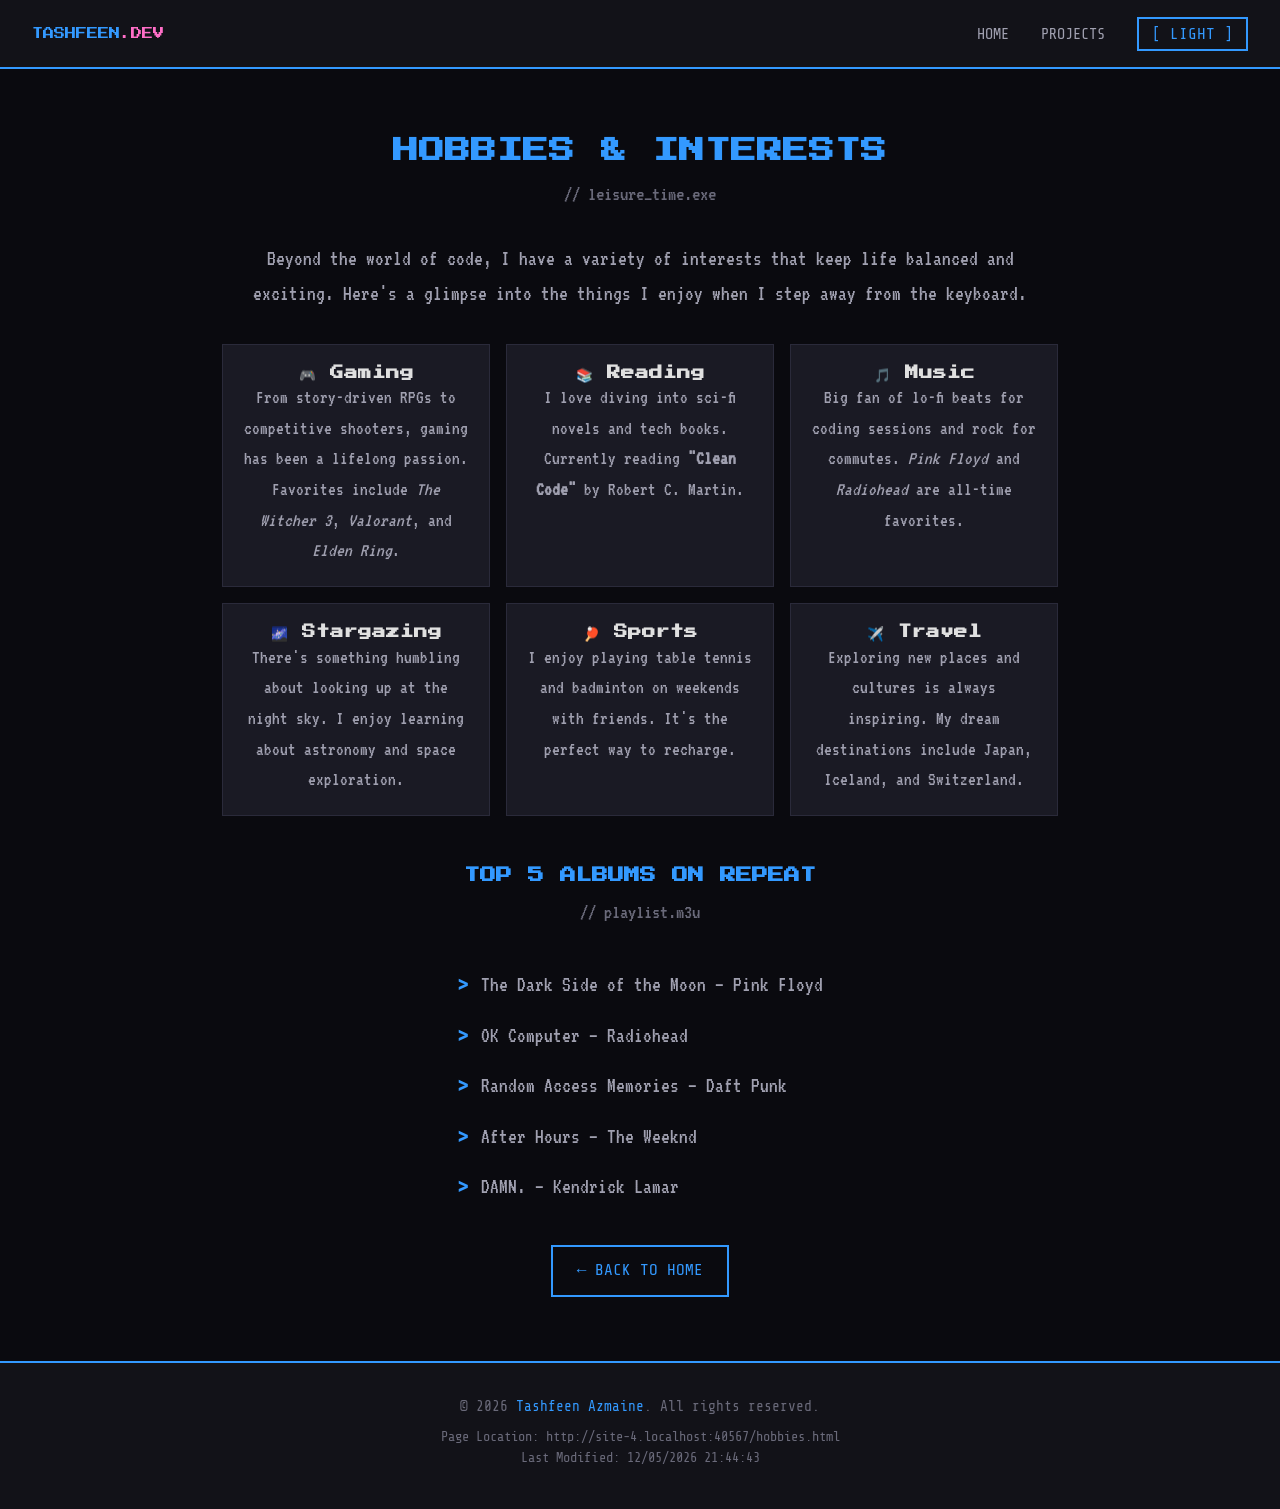
==== hobbies.html @ 60d8f3d3 "first commit" ====
<!DOCTYPE html>
<html lang="en">
<head>
  <meta charset="UTF-8">
  <meta name="viewport" content="width=device-width, initial-scale=1.0">
  <meta name="description" content="Hobbies and interests of Tashfeen Azmaine.">
  <meta name="author" content="Tashfeen Azmaine">
  <title>Hobbies — Tashfeen Azmaine</title>
  <link rel="icon" type="image/png" href="images/Eniamza-500x500.png">
  <link rel="stylesheet" href="styles.css">
</head>
<body>

    <nav class="navbar">
    <div class="nav-logo">
      Tashfeen<span>.dev</span>
    </div>
    <ul class="nav-links">
      <li><a href="index.html">Home</a></li>
      <li><a href="projects.html">Projects</a></li>
      <li>
        <button class="theme-toggle" id="theme-btn" onclick="toggleTheme()">[ LIGHT ]</button>
      </li>
    </ul>
  </nav>

    <section class="section">
    <h1 class="section-title">Hobbies &amp; Interests</h1>
    <p class="section-subtitle">// leisure_time.exe</p>

    <div class="about-content">
      <p>
        Beyond the world of code, I have a variety of interests that keep life balanced and exciting.
        Here's a glimpse into the things I enjoy when I step away from the keyboard.
      </p>
    </div>

        <div class="skills-grid" style="margin-top: 2rem;">
      <div class="skill-card">
        <h3>&#x1F3AE; Gaming</h3>
        <p>From story-driven RPGs to competitive shooters, gaming has been a lifelong passion. Favorites include <i>The Witcher 3</i>, <i>Valorant</i>, and <i>Elden Ring</i>.</p>
      </div>
      <div class="skill-card">
        <h3>&#x1F4DA; Reading</h3>
        <p>I love diving into sci-fi novels and tech books. Currently reading <b>"Clean Code"</b> by Robert C. Martin.</p>
      </div>
      <div class="skill-card">
        <h3>&#x1F3B5; Music</h3>
        <p>Big fan of lo-fi beats for coding sessions and rock for commutes. <i>Pink Floyd</i> and <i>Radiohead</i> are all-time favorites.</p>
      </div>
      <div class="skill-card">
        <h3>&#x1F30C; Stargazing</h3>
        <p>There's something humbling about looking up at the night sky. I enjoy learning about astronomy and space exploration.</p>
      </div>
      <div class="skill-card">
        <h3>&#x1F3D3; Sports</h3>
        <p>I enjoy playing table tennis and badminton on weekends with friends. It's the perfect way to recharge.</p>
      </div>
      <div class="skill-card">
        <h3>&#x2708;&#xFE0F; Travel</h3>
        <p>Exploring new places and cultures is always inspiring. My dream destinations include Japan, Iceland, and Switzerland.</p>
      </div>
    </div>

        <h2 class="section-title" style="margin-top: 3rem;">Top 5 Albums on Repeat</h2>
    <p class="section-subtitle">// playlist.m3u</p>
    <ul class="retro-list">
      <li>The Dark Side of the Moon — Pink Floyd</li>
      <li>OK Computer — Radiohead</li>
      <li>Random Access Memories — Daft Punk</li>
      <li>After Hours — The Weeknd</li>
      <li>DAMN. — Kendrick Lamar</li>
    </ul>

    <div style="margin-top: 2rem;">
      <a href="index.html" class="btn">&larr; Back to Home</a>
    </div>
  </section>

    <footer class="footer">
    <p>&copy; 2026 <span class="footer-accent">Tashfeen Azmaine</span>. All rights reserved.</p>
    <p id="page-info"></p>
  </footer>

  <script src="script.js"></script>
</body>
</html>
---- styles.css ----
@import url('https://fonts.googleapis.com/css2?family=Press+Start+2P&family=VT323&family=Share+Tech+Mono&display=swap');



* { margin: 0; padding: 0; box-sizing: border-box; }

html { scroll-behavior: smooth; }

body {
  font-family: 'VT323', monospace;
  font-size: 1.35rem;
  line-height: 1.6;
  color: #e0e0e0;
  background: #0a0a0f;
}
.light-mode body {
  font-family: 'VT323', monospace;
  font-size: 1.35rem;
  line-height: 1.6;
  color: #1a1a2e;
  background: #e8e0d4;
}

a {
  color: #00d4ff;
  text-decoration: none;
}
.light-mode a {
  color: #0077aa;
  text-decoration: none;
}

a:hover { color: #3399ff; }
.light-mode a:hover { color: #0055aa; }

h1, h2, h3, h4 {
  font-family: 'Press Start 2P', monospace;
  line-height: 1.4;
}

h1 { font-size: 1.6rem; }

h2 { font-size: 1rem; }

h3 { font-size: 0.85rem; }

h4 { font-size: 0.75rem; }

.navbar {
  position: sticky;
  top: 0;
  z-index: 100;
  background: #121218;
  border-bottom: 2px solid #3399ff;
  padding: 1rem 2rem;
  display: flex;
  justify-content: space-between;
  align-items: center;
}
.light-mode .navbar {
  position: sticky;
  top: 0;
  z-index: 100;
  background: #f5efe6;
  border-bottom: 2px solid #0055aa;
  padding: 1rem 2rem;
  display: flex;
  justify-content: space-between;
  align-items: center;
}

.nav-logo {
  font-family: 'Press Start 2P', monospace;
  font-size: 0.7rem;
  color: #3399ff;
  text-transform: uppercase;
}
.light-mode .nav-logo {
  font-family: 'Press Start 2P', monospace;
  font-size: 0.7rem;
  color: #0055aa;
  text-transform: uppercase;
}

.nav-logo span { color: #ff6ec7; }
.light-mode .nav-logo span { color: #cc3388; }

.nav-links {
  list-style: none;
  display: flex;
  gap: 2rem;
  align-items: center;
}

.nav-links li a {
  font-family: 'Share Tech Mono', monospace;
  font-size: 0.95rem;
  color: #a0a0b0;
  text-transform: uppercase;
}
.light-mode .nav-links li a {
  font-family: 'Share Tech Mono', monospace;
  font-size: 0.95rem;
  color: #3a3a5a;
  text-transform: uppercase;
}

.nav-links li a:hover { color: #3399ff; }
.light-mode .nav-links li a:hover { color: #0055aa; }

.theme-toggle {
  background: none;
  border: 2px solid #3399ff;
  color: #3399ff;
  font-family: 'Share Tech Mono', monospace;
  font-size: 1rem;
  padding: 0.4rem 0.8rem;
  cursor: pointer;
}
.light-mode .theme-toggle {
  background: none;
  border: 2px solid #0055aa;
  color: #0055aa;
  font-family: 'Share Tech Mono', monospace;
  font-size: 1rem;
  padding: 0.4rem 0.8rem;
  cursor: pointer;
}

.theme-toggle:hover {
  background: #3399ff;
  color: #0a0a0f;
}
.light-mode .theme-toggle:hover {
  background: #0055aa;
  color: #e8e0d4;
}

.hero {
  display: flex;
  flex-direction: column;
  align-items: center;
  justify-content: center;
  text-align: center;
  gap: 3rem;
  padding: 4rem 2rem;
  min-height: 70vh;
}

.hero-image img {
  width: 220px;
  height: 220px;
  object-fit: cover;
  border: 3px solid #3399ff;
  box-shadow: 6px 6px 0 #2266cc;
}
.light-mode .hero-image img {
  width: 220px;
  height: 220px;
  object-fit: cover;
  border: 3px solid #0055aa;
  box-shadow: 6px 6px 0 #003366;
}

.hero-image img:hover {
  box-shadow: 9px 9px 0 #2266cc;
}
.light-mode .hero-image img:hover {
  box-shadow: 9px 9px 0 #003366;
}

.hero-text { max-width: 500px; }

.hero-text .greeting {
  font-family: 'Share Tech Mono', monospace;
  font-size: 1.2rem;
  color: #3399ff;
  margin-bottom: 0.5rem;
}
.light-mode .hero-text .greeting {
  font-family: 'Share Tech Mono', monospace;
  font-size: 1.2rem;
  color: #0055aa;
  margin-bottom: 0.5rem;
}

.hero-text h1 { margin-bottom: 0.5rem; }

.hero-text h1 .highlight { color: #3399ff; }
.light-mode .hero-text h1 .highlight { color: #0055aa; }

.hero-text .tagline {
  font-size: 1.5rem;
  color: #a0a0b0;
  margin-bottom: 1.5rem;
}
.light-mode .hero-text .tagline {
  font-size: 1.5rem;
  color: #3a3a5a;
  margin-bottom: 1.5rem;
}

.hero-text .hero-links {
  display: flex;
  justify-content: center;
  gap: 1rem;
}

.btn {
  display: inline-block;
  font-family: 'Share Tech Mono', monospace;
  font-size: 1rem;
  padding: 0.7rem 1.5rem;
  border: 2px solid #3399ff;
  color: #3399ff;
  text-transform: uppercase;
  background: transparent;
  cursor: pointer;
}
.light-mode .btn {
  display: inline-block;
  font-family: 'Share Tech Mono', monospace;
  font-size: 1rem;
  padding: 0.7rem 1.5rem;
  border: 2px solid #0055aa;
  color: #0055aa;
  text-transform: uppercase;
  background: transparent;
  cursor: pointer;
}

.btn:hover {
  background: #3399ff;
  color: #0a0a0f;
}
.light-mode .btn:hover {
  background: #0055aa;
  color: #e8e0d4;
}

.btn-filled {
  background: #3399ff;
  color: #0a0a0f;
}
.light-mode .btn-filled {
  background: #0055aa;
  color: #e8e0d4;
}

.btn-filled:hover {
  background: transparent;
  color: #3399ff;
}
.light-mode .btn-filled:hover {
  background: transparent;
  color: #0055aa;
}

.section {
  padding: 4rem 2rem;
  max-width: 900px;
  margin: 0 auto;
  text-align: center;
}

.section-title {
  color: #3399ff;
  margin-bottom: 0.5rem;
  text-transform: uppercase;
}
.light-mode .section-title {
  color: #0055aa;
  margin-bottom: 0.5rem;
  text-transform: uppercase;
}

.section-subtitle {
  font-size: 1.3rem;
  color: #6a6a7a;
  margin-bottom: 2rem;
}
.light-mode .section-subtitle {
  font-size: 1.3rem;
  color: #7a7a9a;
  margin-bottom: 2rem;
}

.about-content p {
  margin-bottom: 1rem;
  color: #a0a0b0;
}
.light-mode .about-content p {
  margin-bottom: 1rem;
  color: #3a3a5a;
}

.about-content strong { color: #3399ff; }
.light-mode .about-content strong { color: #0055aa; }

.quote-block {
  border-left: 4px solid #3399ff;
  padding: 1.5rem 2rem;
  margin: 2rem 0;
  background: #1a1a24;
  font-style: italic;
  font-size: 1.5rem;
  color: #a0a0b0;
}
.light-mode .quote-block {
  border-left: 4px solid #0055aa;
  padding: 1.5rem 2rem;
  margin: 2rem 0;
  background: #faf6f0;
  font-style: italic;
  font-size: 1.5rem;
  color: #3a3a5a;
}

.quote-block .quote-author {
  display: block;
  margin-top: 0.75rem;
  font-style: normal;
  font-size: 1.1rem;
  color: #2266cc;
}
.light-mode .quote-block .quote-author {
  display: block;
  margin-top: 0.75rem;
  font-style: normal;
  font-size: 1.1rem;
  color: #003366;
}

.skills-grid {
  display: grid;
  grid-template-columns: repeat(3, 1fr);
  gap: 1rem;
  margin-top: 1rem;
}

.skill-card {
  background: #1a1a24;
  border: 1px solid #2a2a3a;
  padding: 1.2rem;
}
.light-mode .skill-card {
  background: #faf6f0;
  border: 1px solid #c8c0b4;
  padding: 1.2rem;
}

.skill-card:hover {
  border-color: #3399ff;
}
.light-mode .skill-card:hover {
  border-color: #0055aa;
}

.skill-card h4 {
  color: #3399ff;
  margin-bottom: 0.5rem;
}
.light-mode .skill-card h4 {
  color: #0055aa;
  margin-bottom: 0.5rem;
}

.skill-card p {
  color: #a0a0b0;
  font-size: 1.2rem;
}
.light-mode .skill-card p {
  color: #3a3a5a;
  font-size: 1.2rem;
}

.retro-list {
  list-style: none;
  text-align: left;   display: inline-block;
}

.retro-list.two-columns {
  display: grid;
  grid-template-columns: 1fr 1fr;
  gap: 0 1rem;
}

.retro-list li {
  padding: 0.5rem 0;
  padding-left: 1.5rem;
  position: relative;
  color: #a0a0b0;
}
.light-mode .retro-list li {
  padding: 0.5rem 0;
  padding-left: 1.5rem;
  position: relative;
  color: #3a3a5a;
}

.retro-list li::before {
  content: '>';
  position: absolute;
  left: 0;
  color: #3399ff;
  font-family: 'Share Tech Mono', monospace;
  font-weight: bold;
}
.light-mode .retro-list li::before {
  content: '>';
  position: absolute;
  left: 0;
  color: #0055aa;
  font-family: 'Share Tech Mono', monospace;
  font-weight: bold;
}

.retro-list li:hover { color: #e0e0e0; }
.light-mode .retro-list li:hover { color: #1a1a2e; }

.table-container { 
  margin: 1rem 0; 
  overflow-x: auto; 
}

table {
  width: 100%;
  border-collapse: collapse;
  font-size: 1.3rem;
}

table thead {
  background: #3399ff;
  color: #0a0a0f;
}
.light-mode table thead {
  background: #0055aa;
  color: #e8e0d4;
}

table th {
  font-family: 'Press Start 2P', monospace;
  font-size: 0.6rem;
  padding: 1rem;
  text-align: left;
  text-transform: uppercase;
}

table td {
  padding: 0.85rem 1rem;
  border-bottom: 1px solid #2a2a3a;
  color: #a0a0b0;
  vertical-align: top;
}
.light-mode table td {
  padding: 0.85rem 1rem;
  border-bottom: 1px solid #c8c0b4;
  color: #3a3a5a;
  vertical-align: top;
}

table tbody tr:nth-child(even) {
  background: rgba(51, 153, 255, 0.04);
}
.light-mode table tbody tr:nth-child(even) {
  background: rgba(0, 85, 170, 0.05);
}

table tbody tr:hover {
  background: rgba(51, 153, 255, 0.08);
}
.light-mode table tbody tr:hover {
  background: rgba(0, 85, 170, 0.1);
}

.links-grid {
  display: grid;
  grid-template-columns: repeat(3, 1fr);
  gap: 1rem;
  margin-top: 1rem;
}

.link-card {
  display: block;
  background: #1a1a24;
  border: 1px solid #2a2a3a;
  padding: 1.2rem;
  text-decoration: none;
}
.light-mode .link-card {
  display: block;
  background: #faf6f0;
  border: 1px solid #c8c0b4;
  padding: 1.2rem;
  text-decoration: none;
}

.link-card:hover { border-color: #3399ff; }
.light-mode .link-card:hover { border-color: #0055aa; }

.link-card .link-label {
  font-family: 'Press Start 2P', monospace;
  font-size: 0.55rem;
  color: #3399ff;
  text-transform: uppercase;
  margin-bottom: 0.3rem;
  display: block;
}
.light-mode .link-card .link-label {
  font-family: 'Press Start 2P', monospace;
  font-size: 0.55rem;
  color: #0055aa;
  text-transform: uppercase;
  margin-bottom: 0.3rem;
  display: block;
}

.link-card .link-desc {
  color: #a0a0b0;
  font-size: 1.2rem;
}
.light-mode .link-card .link-desc {
  color: #3a3a5a;
  font-size: 1.2rem;
}

.web-image-container {
  margin: 2rem 0;
  text-align: center;
}

.web-image-container img {
  max-width: 100%;
  border: 2px solid #2a2a3a;
  box-shadow: 4px 4px 0 #2266cc;
}
.light-mode .web-image-container img {
  max-width: 100%;
  border: 2px solid #c8c0b4;
  box-shadow: 4px 4px 0 #003366;
}

.web-image-container .caption {
  font-family: 'Share Tech Mono', monospace;
  font-size: 0.85rem;
  color: #6a6a7a;
  margin-top: 0.5rem;
}
.light-mode .web-image-container .caption {
  font-family: 'Share Tech Mono', monospace;
  font-size: 0.85rem;
  color: #7a7a9a;
  margin-top: 0.5rem;
}

.contact-form {
  display: flex;
  flex-direction: column;
  gap: 1rem;
  max-width: 500px;
  margin: 0 auto;
}

.form-input {
  font-family: 'Share Tech Mono', monospace;
  font-size: 1.1rem;
  padding: 1rem;
  background: #1a1a24;
  border: 1px solid #2a2a3a;
  color: #e0e0e0;
  outline: none;
  resize: vertical;
}
.light-mode .form-input {
  font-family: 'Share Tech Mono', monospace;
  font-size: 1.1rem;
  padding: 1rem;
  background: #faf6f0;
  border: 1px solid #c8c0b4;
  color: #1a1a2e;
  outline: none;
  resize: vertical;
}

.form-input:focus {
  border-color: #3399ff;
}
.light-mode .form-input:focus {
  border-color: #0055aa;
}

.footer {
  background: #121218;
  border-top: 2px solid #3399ff;
  padding: 2rem;
  text-align: center;
}
.light-mode .footer {
  background: #f5efe6;
  border-top: 2px solid #0055aa;
  padding: 2rem;
  text-align: center;
}

.footer p {
  font-family: 'Share Tech Mono', monospace;
  font-size: 0.9rem;
  color: #6a6a7a;
  margin-bottom: 0.5rem;
}
.light-mode .footer p {
  font-family: 'Share Tech Mono', monospace;
  font-size: 0.9rem;
  color: #7a7a9a;
  margin-bottom: 0.5rem;
}

.footer .footer-accent { color: #3399ff; }
.light-mode .footer .footer-accent { color: #0055aa; }

.footer #page-info {
  font-size: 0.85rem;
  color: #6a6a7a;
  margin-top: 0.5rem;
}
.light-mode .footer #page-info {
  font-size: 0.85rem;
  color: #7a7a9a;
  margin-top: 0.5rem;
}
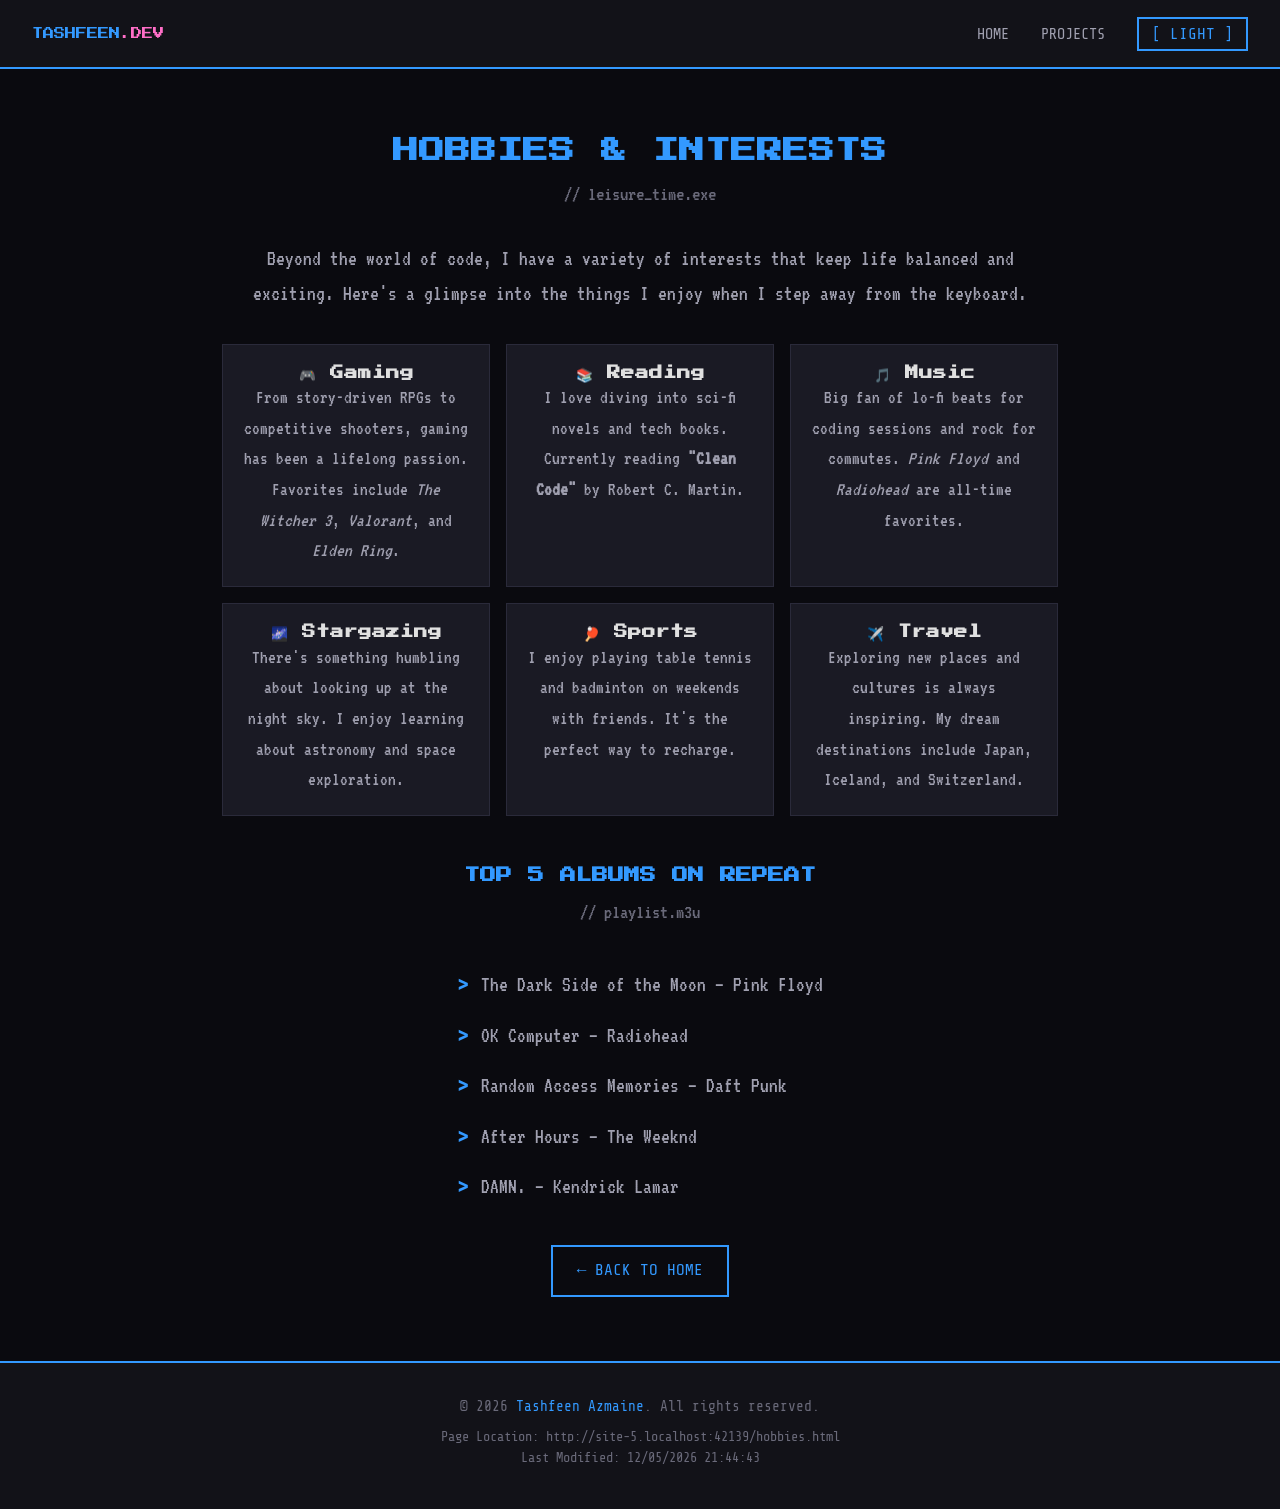
==== commit f39be73d: "fix: The Link for Tashfeen.dev logo part was broken" ====
--- a/hobbies.html
+++ b/hobbies.html
@@ -12,9 +12,9 @@
 <body>
 
     <nav class="navbar">
-    <div class="nav-logo">
+    <a href="index.html" class="nav-logo">
       Tashfeen<span>.dev</span>
-    </div>
+    </a>
     <ul class="nav-links">
       <li><a href="index.html">Home</a></li>
       <li><a href="projects.html">Projects</a></li>
--- a/styles.css
+++ b/styles.css
@@ -2,9 +2,15 @@
 
 
 
-* { margin: 0; padding: 0; box-sizing: border-box; }
-
-html { scroll-behavior: smooth; }
+* {
+  margin: 0;
+  padding: 0;
+  box-sizing: border-box;
+}
+
+html {
+  scroll-behavior: smooth;
+}
 
 body {
   font-family: 'VT323', monospace;
@@ -13,6 +19,7 @@
   color: #e0e0e0;
   background: #0a0a0f;
 }
+
 .light-mode body {
   font-family: 'VT323', monospace;
   font-size: 1.35rem;
@@ -25,26 +32,43 @@
   color: #00d4ff;
   text-decoration: none;
 }
+
 .light-mode a {
   color: #0077aa;
   text-decoration: none;
 }
 
-a:hover { color: #3399ff; }
-.light-mode a:hover { color: #0055aa; }
-
-h1, h2, h3, h4 {
+a:hover {
+  color: #3399ff;
+}
+
+.light-mode a:hover {
+  color: #0055aa;
+}
+
+h1,
+h2,
+h3,
+h4 {
   font-family: 'Press Start 2P', monospace;
   line-height: 1.4;
 }
 
-h1 { font-size: 1.6rem; }
-
-h2 { font-size: 1rem; }
-
-h3 { font-size: 0.85rem; }
-
-h4 { font-size: 0.75rem; }
+h1 {
+  font-size: 1.6rem;
+}
+
+h2 {
+  font-size: 1rem;
+}
+
+h3 {
+  font-size: 0.85rem;
+}
+
+h4 {
+  font-size: 0.75rem;
+}
 
 .navbar {
   position: sticky;
@@ -57,6 +81,7 @@
   justify-content: space-between;
   align-items: center;
 }
+
 .light-mode .navbar {
   position: sticky;
   top: 0;
@@ -75,6 +100,7 @@
   color: #3399ff;
   text-transform: uppercase;
 }
+
 .light-mode .nav-logo {
   font-family: 'Press Start 2P', monospace;
   font-size: 0.7rem;
@@ -82,8 +108,13 @@
   text-transform: uppercase;
 }
 
-.nav-logo span { color: #ff6ec7; }
-.light-mode .nav-logo span { color: #cc3388; }
+.nav-logo span {
+  color: #ff6ec7;
+}
+
+.light-mode .nav-logo span {
+  color: #cc3388;
+}
 
 .nav-links {
   list-style: none;
@@ -98,6 +129,7 @@
   color: #a0a0b0;
   text-transform: uppercase;
 }
+
 .light-mode .nav-links li a {
   font-family: 'Share Tech Mono', monospace;
   font-size: 0.95rem;
@@ -105,8 +137,13 @@
   text-transform: uppercase;
 }
 
-.nav-links li a:hover { color: #3399ff; }
-.light-mode .nav-links li a:hover { color: #0055aa; }
+.nav-links li a:hover {
+  color: #3399ff;
+}
+
+.light-mode .nav-links li a:hover {
+  color: #0055aa;
+}
 
 .theme-toggle {
   background: none;
@@ -116,7 +153,9 @@
   font-size: 1rem;
   padding: 0.4rem 0.8rem;
   cursor: pointer;
-}
+  transition: background 0.5s ease, color 0.5s ease, border-color 0.2s ease;
+}
+
 .light-mode .theme-toggle {
   background: none;
   border: 2px solid #0055aa;
@@ -131,6 +170,7 @@
   background: #3399ff;
   color: #0a0a0f;
 }
+
 .light-mode .theme-toggle:hover {
   background: #0055aa;
   color: #e8e0d4;
@@ -153,23 +193,31 @@
   object-fit: cover;
   border: 3px solid #3399ff;
   box-shadow: 6px 6px 0 #2266cc;
-}
+  transition: transform 0.15s ease-out, box-shadow 0.15s ease-out;
+}
+
 .light-mode .hero-image img {
   width: 220px;
   height: 220px;
   object-fit: cover;
   border: 3px solid #0055aa;
   box-shadow: 6px 6px 0 #003366;
+  transition: transform 0.15s ease-out, box-shadow 0.15s ease-out;
 }
 
 .hero-image img:hover {
+  transform: translate(-3px, -3px);
   box-shadow: 9px 9px 0 #2266cc;
 }
+
 .light-mode .hero-image img:hover {
+  transform: translate(-3px, -3px);
   box-shadow: 9px 9px 0 #003366;
 }
 
-.hero-text { max-width: 500px; }
+.hero-text {
+  max-width: 500px;
+}
 
 .hero-text .greeting {
   font-family: 'Share Tech Mono', monospace;
@@ -177,6 +225,7 @@
   color: #3399ff;
   margin-bottom: 0.5rem;
 }
+
 .light-mode .hero-text .greeting {
   font-family: 'Share Tech Mono', monospace;
   font-size: 1.2rem;
@@ -184,16 +233,24 @@
   margin-bottom: 0.5rem;
 }
 
-.hero-text h1 { margin-bottom: 0.5rem; }
-
-.hero-text h1 .highlight { color: #3399ff; }
-.light-mode .hero-text h1 .highlight { color: #0055aa; }
+.hero-text h1 {
+  margin-bottom: 0.5rem;
+}
+
+.hero-text h1 .highlight {
+  color: #3399ff;
+}
+
+.light-mode .hero-text h1 .highlight {
+  color: #0055aa;
+}
 
 .hero-text .tagline {
   font-size: 1.5rem;
   color: #a0a0b0;
   margin-bottom: 1.5rem;
 }
+
 .light-mode .hero-text .tagline {
   font-size: 1.5rem;
   color: #3a3a5a;
@@ -217,6 +274,7 @@
   background: transparent;
   cursor: pointer;
 }
+
 .light-mode .btn {
   display: inline-block;
   font-family: 'Share Tech Mono', monospace;
@@ -233,6 +291,7 @@
   background: #3399ff;
   color: #0a0a0f;
 }
+
 .light-mode .btn:hover {
   background: #0055aa;
   color: #e8e0d4;
@@ -242,6 +301,7 @@
   background: #3399ff;
   color: #0a0a0f;
 }
+
 .light-mode .btn-filled {
   background: #0055aa;
   color: #e8e0d4;
@@ -251,6 +311,7 @@
   background: transparent;
   color: #3399ff;
 }
+
 .light-mode .btn-filled:hover {
   background: transparent;
   color: #0055aa;
@@ -268,6 +329,7 @@
   margin-bottom: 0.5rem;
   text-transform: uppercase;
 }
+
 .light-mode .section-title {
   color: #0055aa;
   margin-bottom: 0.5rem;
@@ -279,6 +341,7 @@
   color: #6a6a7a;
   margin-bottom: 2rem;
 }
+
 .light-mode .section-subtitle {
   font-size: 1.3rem;
   color: #7a7a9a;
@@ -289,13 +352,19 @@
   margin-bottom: 1rem;
   color: #a0a0b0;
 }
+
 .light-mode .about-content p {
   margin-bottom: 1rem;
   color: #3a3a5a;
 }
 
-.about-content strong { color: #3399ff; }
-.light-mode .about-content strong { color: #0055aa; }
+.about-content strong {
+  color: #3399ff;
+}
+
+.light-mode .about-content strong {
+  color: #0055aa;
+}
 
 .quote-block {
   border-left: 4px solid #3399ff;
@@ -306,6 +375,7 @@
   font-size: 1.5rem;
   color: #a0a0b0;
 }
+
 .light-mode .quote-block {
   border-left: 4px solid #0055aa;
   padding: 1.5rem 2rem;
@@ -323,6 +393,7 @@
   font-size: 1.1rem;
   color: #2266cc;
 }
+
 .light-mode .quote-block .quote-author {
   display: block;
   margin-top: 0.75rem;
@@ -343,6 +414,7 @@
   border: 1px solid #2a2a3a;
   padding: 1.2rem;
 }
+
 .light-mode .skill-card {
   background: #faf6f0;
   border: 1px solid #c8c0b4;
@@ -352,6 +424,7 @@
 .skill-card:hover {
   border-color: #3399ff;
 }
+
 .light-mode .skill-card:hover {
   border-color: #0055aa;
 }
@@ -360,6 +433,7 @@
   color: #3399ff;
   margin-bottom: 0.5rem;
 }
+
 .light-mode .skill-card h4 {
   color: #0055aa;
   margin-bottom: 0.5rem;
@@ -369,6 +443,7 @@
   color: #a0a0b0;
   font-size: 1.2rem;
 }
+
 .light-mode .skill-card p {
   color: #3a3a5a;
   font-size: 1.2rem;
@@ -376,7 +451,8 @@
 
 .retro-list {
   list-style: none;
-  text-align: left;   display: inline-block;
+  text-align: left;
+  display: inline-block;
 }
 
 .retro-list.two-columns {
@@ -391,6 +467,7 @@
   position: relative;
   color: #a0a0b0;
 }
+
 .light-mode .retro-list li {
   padding: 0.5rem 0;
   padding-left: 1.5rem;
@@ -406,6 +483,7 @@
   font-family: 'Share Tech Mono', monospace;
   font-weight: bold;
 }
+
 .light-mode .retro-list li::before {
   content: '>';
   position: absolute;
@@ -415,12 +493,17 @@
   font-weight: bold;
 }
 
-.retro-list li:hover { color: #e0e0e0; }
-.light-mode .retro-list li:hover { color: #1a1a2e; }
-
-.table-container { 
-  margin: 1rem 0; 
-  overflow-x: auto; 
+.retro-list li:hover {
+  color: #e0e0e0;
+}
+
+.light-mode .retro-list li:hover {
+  color: #1a1a2e;
+}
+
+.table-container {
+  margin: 1rem 0;
+  overflow-x: auto;
 }
 
 table {
@@ -433,6 +516,7 @@
   background: #3399ff;
   color: #0a0a0f;
 }
+
 .light-mode table thead {
   background: #0055aa;
   color: #e8e0d4;
@@ -452,6 +536,7 @@
   color: #a0a0b0;
   vertical-align: top;
 }
+
 .light-mode table td {
   padding: 0.85rem 1rem;
   border-bottom: 1px solid #c8c0b4;
@@ -462,6 +547,7 @@
 table tbody tr:nth-child(even) {
   background: rgba(51, 153, 255, 0.04);
 }
+
 .light-mode table tbody tr:nth-child(even) {
   background: rgba(0, 85, 170, 0.05);
 }
@@ -469,6 +555,7 @@
 table tbody tr:hover {
   background: rgba(51, 153, 255, 0.08);
 }
+
 .light-mode table tbody tr:hover {
   background: rgba(0, 85, 170, 0.1);
 }
@@ -487,6 +574,7 @@
   padding: 1.2rem;
   text-decoration: none;
 }
+
 .light-mode .link-card {
   display: block;
   background: #faf6f0;
@@ -495,8 +583,13 @@
   text-decoration: none;
 }
 
-.link-card:hover { border-color: #3399ff; }
-.light-mode .link-card:hover { border-color: #0055aa; }
+.link-card:hover {
+  border-color: #3399ff;
+}
+
+.light-mode .link-card:hover {
+  border-color: #0055aa;
+}
 
 .link-card .link-label {
   font-family: 'Press Start 2P', monospace;
@@ -506,6 +599,7 @@
   margin-bottom: 0.3rem;
   display: block;
 }
+
 .light-mode .link-card .link-label {
   font-family: 'Press Start 2P', monospace;
   font-size: 0.55rem;
@@ -519,6 +613,7 @@
   color: #a0a0b0;
   font-size: 1.2rem;
 }
+
 .light-mode .link-card .link-desc {
   color: #3a3a5a;
   font-size: 1.2rem;
@@ -534,6 +629,7 @@
   border: 2px solid #2a2a3a;
   box-shadow: 4px 4px 0 #2266cc;
 }
+
 .light-mode .web-image-container img {
   max-width: 100%;
   border: 2px solid #c8c0b4;
@@ -546,6 +642,7 @@
   color: #6a6a7a;
   margin-top: 0.5rem;
 }
+
 .light-mode .web-image-container .caption {
   font-family: 'Share Tech Mono', monospace;
   font-size: 0.85rem;
@@ -571,6 +668,7 @@
   outline: none;
   resize: vertical;
 }
+
 .light-mode .form-input {
   font-family: 'Share Tech Mono', monospace;
   font-size: 1.1rem;
@@ -585,6 +683,7 @@
 .form-input:focus {
   border-color: #3399ff;
 }
+
 .light-mode .form-input:focus {
   border-color: #0055aa;
 }
@@ -595,6 +694,7 @@
   padding: 2rem;
   text-align: center;
 }
+
 .light-mode .footer {
   background: #f5efe6;
   border-top: 2px solid #0055aa;
@@ -608,6 +708,7 @@
   color: #6a6a7a;
   margin-bottom: 0.5rem;
 }
+
 .light-mode .footer p {
   font-family: 'Share Tech Mono', monospace;
   font-size: 0.9rem;
@@ -615,17 +716,22 @@
   margin-bottom: 0.5rem;
 }
 
-.footer .footer-accent { color: #3399ff; }
-.light-mode .footer .footer-accent { color: #0055aa; }
+.footer .footer-accent {
+  color: #3399ff;
+}
+
+.light-mode .footer .footer-accent {
+  color: #0055aa;
+}
 
 .footer #page-info {
   font-size: 0.85rem;
   color: #6a6a7a;
   margin-top: 0.5rem;
 }
+
 .light-mode .footer #page-info {
   font-size: 0.85rem;
   color: #7a7a9a;
   margin-top: 0.5rem;
-}
-
+}
